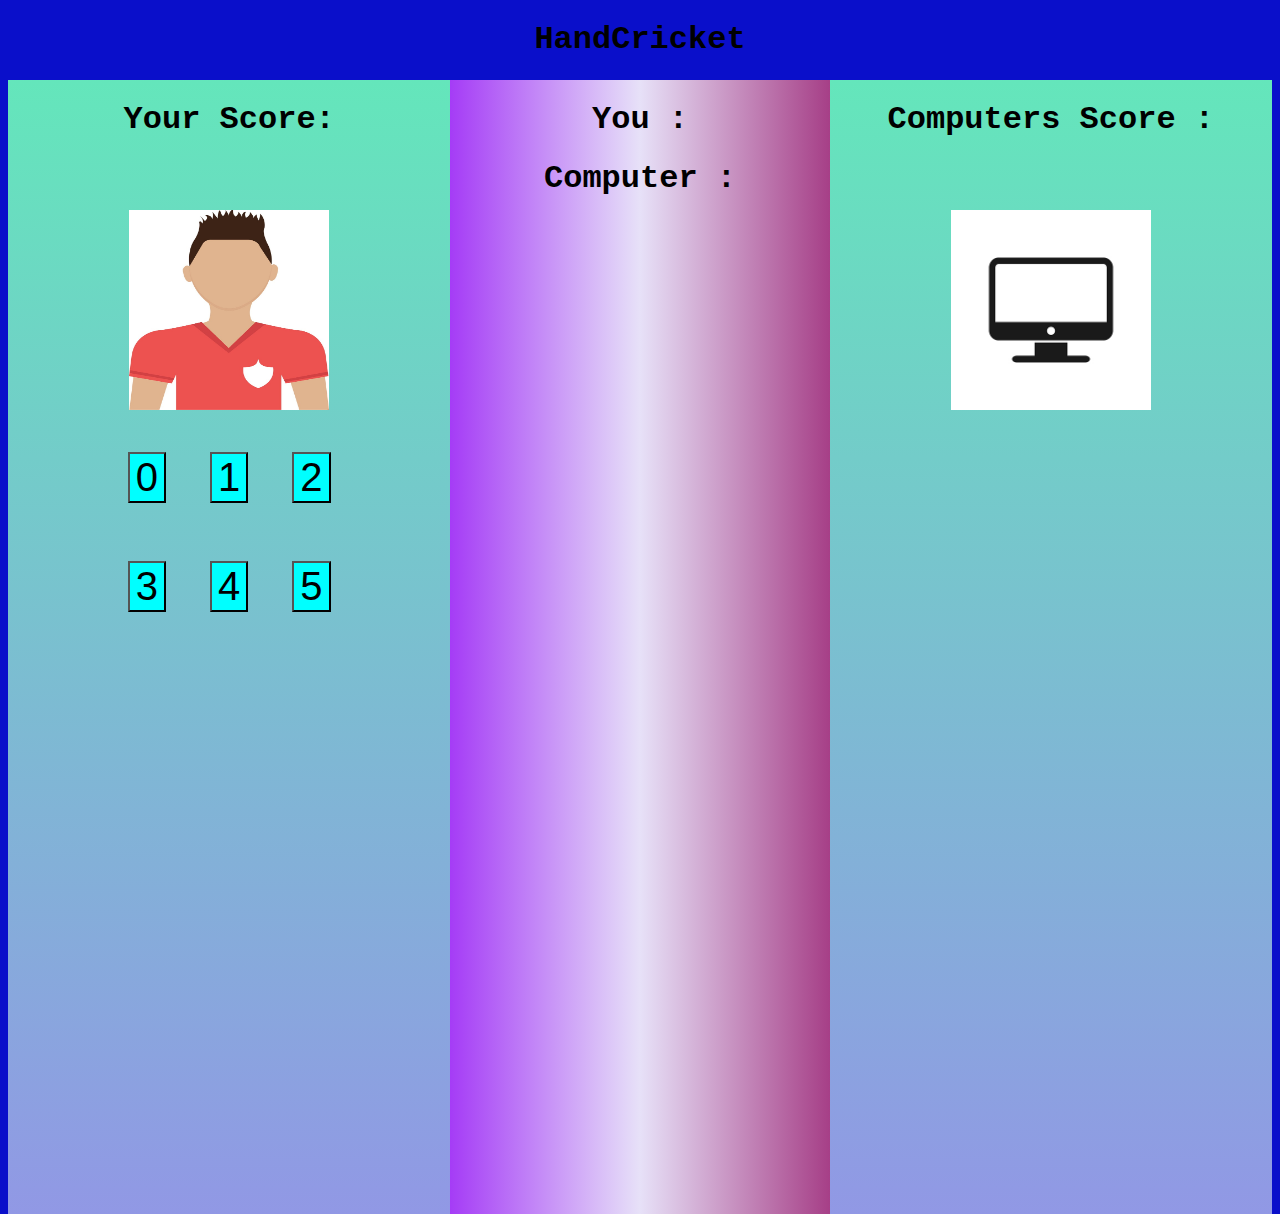
==== Digicricket-main/page2.html @ 7404e1b6 "initial" ====
<!DOCTYPE html>
<html lang="en">
  <head>
    <meta charset="UTF-8" />
    <meta http-equiv="X-UA-Compatible" content="IE=edge" />
    <meta name="viewport" content="width=device-width, initial-scale=1.0" />
    <title>DigiCricket</title>
    <link rel="stylesheet" href="style1.css" />
    <link
      rel="stylesheet"
      href="https://cdnjs.cloudflare.com/ajax/libs/animate.css/3.7.2/animate.min.css"
    />

    <link
      href="https://cdn.jsdelivr.net/npm/bootstrap@5.3.0-alpha3/dist/css/bootstrap.min.css"
      rel="stylesheet"
      integrity="sha384-KK94CHFLLe+nY2dmCWGMq91rCGa5gtU4mk92HdvYe+M/SXH301p5ILy+dN9+nJOZ"
      crossorigin="anonymous"
    />

    <link
      rel="shortcut icon"
      href="../assets/favicon.png"
      type="image/x-icon"
    />
  </head>

  <body bgcolor="pacifica">
    <center>
      <h1>HandCricket</h1>
    </center>
    <div class="player">
      <center>
        <h1 id="score">Your Score:</h1>
        <img src="player.jpg" alt="player image " height="200" width="200" />
        <br />
        <br />
        <button
          onclick="addToScore(0)"
          id="btn1"
          class="btn btn-outline-danger btn-lg"
        >
          0
        </button>
        <button
          onclick="addToScore(1)"
          id="btn2"
          class="btn btn-outline-danger btn-lg"
        >
          1
        </button>
        <button
          onclick="addToScore(2)"
          id="btn3"
          class="btn btn-outline-danger btn-lg"
        >
          2
        </button>
        <br />
        <br />
        <button
          onclick="addToScore(3)"
          id="btn4"
          class="btn btn-outline-danger btn-lg"
        >
          3
        </button>
        <button
          onclick="addToScore(4)"
          id="btn5"
          class="btn btn-outline-danger btn-lg"
        >
          4
        </button>
        <button
          onclick="addToScore(5)"
          id="btn6"
          class="btn btn-outline-danger btn-lg"
        >
          5
        </button>
      </center>
    </div>

    <div class="cntSpc">
      <center>
        <h1 id="userChoice">You :</h1>
        <h1 id="compChoice">Computer :</h1>
        <h1 id="status"></h1>
        <h1 id="status2"></h1>
        <h1 id="status3"></h1>
      </center>
    </div>

    <div class="comp">
      <center>
        <h1 id="compScore">Computers Score :</h1>
        <img src="comp.jpg" alt="computer" height="200" width="200" />
      </center>
    </div>

    <script src="script.js"></script>
    <script
      src="https://cdn.jsdelivr.net/npm/bootstrap@5.3.0-alpha3/dist/js/bootstrap.bundle.min.js"
      integrity="sha384-ENjdO4Dr2bkBIFxQpeoTz1HIcje39Wm4jDKdf19U8gI4ddQ3GYNS7NTKfAdVQSZe"
      crossorigin="anonymous"
    ></script>
    <script src="https://ajax.googleapis.com/ajax/libs/jquery/3.6.3/jquery.min.js"></script>
  </body>
</html>
---- Digicricket-main/style1.css ----
/*
Made by Vinayak Handa
github.com/vinayakhanda
*/

#score {
  font-family: "Courier New", Courier, monospace;
}
.player {
  height: 30cm;
  width: 35%;
  border: 1;
  background-image: linear-gradient(#64e6bb, #9198e5);
  float: left;
}
img {
  /* padding-left: 120px; */
  padding-top: 50px;
}
button {
  background-color: aqua;
  font-size: 40px;
  font-family: "Trebuchet MS", "Lucida Sans Unicode", "Lucida Grande",
    "Lucida Sans", Arial, sans-serif;
  margin: 20px;
}
h1 {
  font-family: "Courier New", Courier, monospace;
}
.cntSpc {
  height: 30cm;
  width: 30%;
  border: 1;
  background-image: linear-gradient(270deg, #a63f87, #e7e1f8, #a53cf6);
  float: left;
}
.comp {
  height: 30cm;
  width: 35%;
  border: 1;
  background-image: linear-gradient(#64e6bb, #9198e5);
  float: left;
}

#btn1:hover {
}
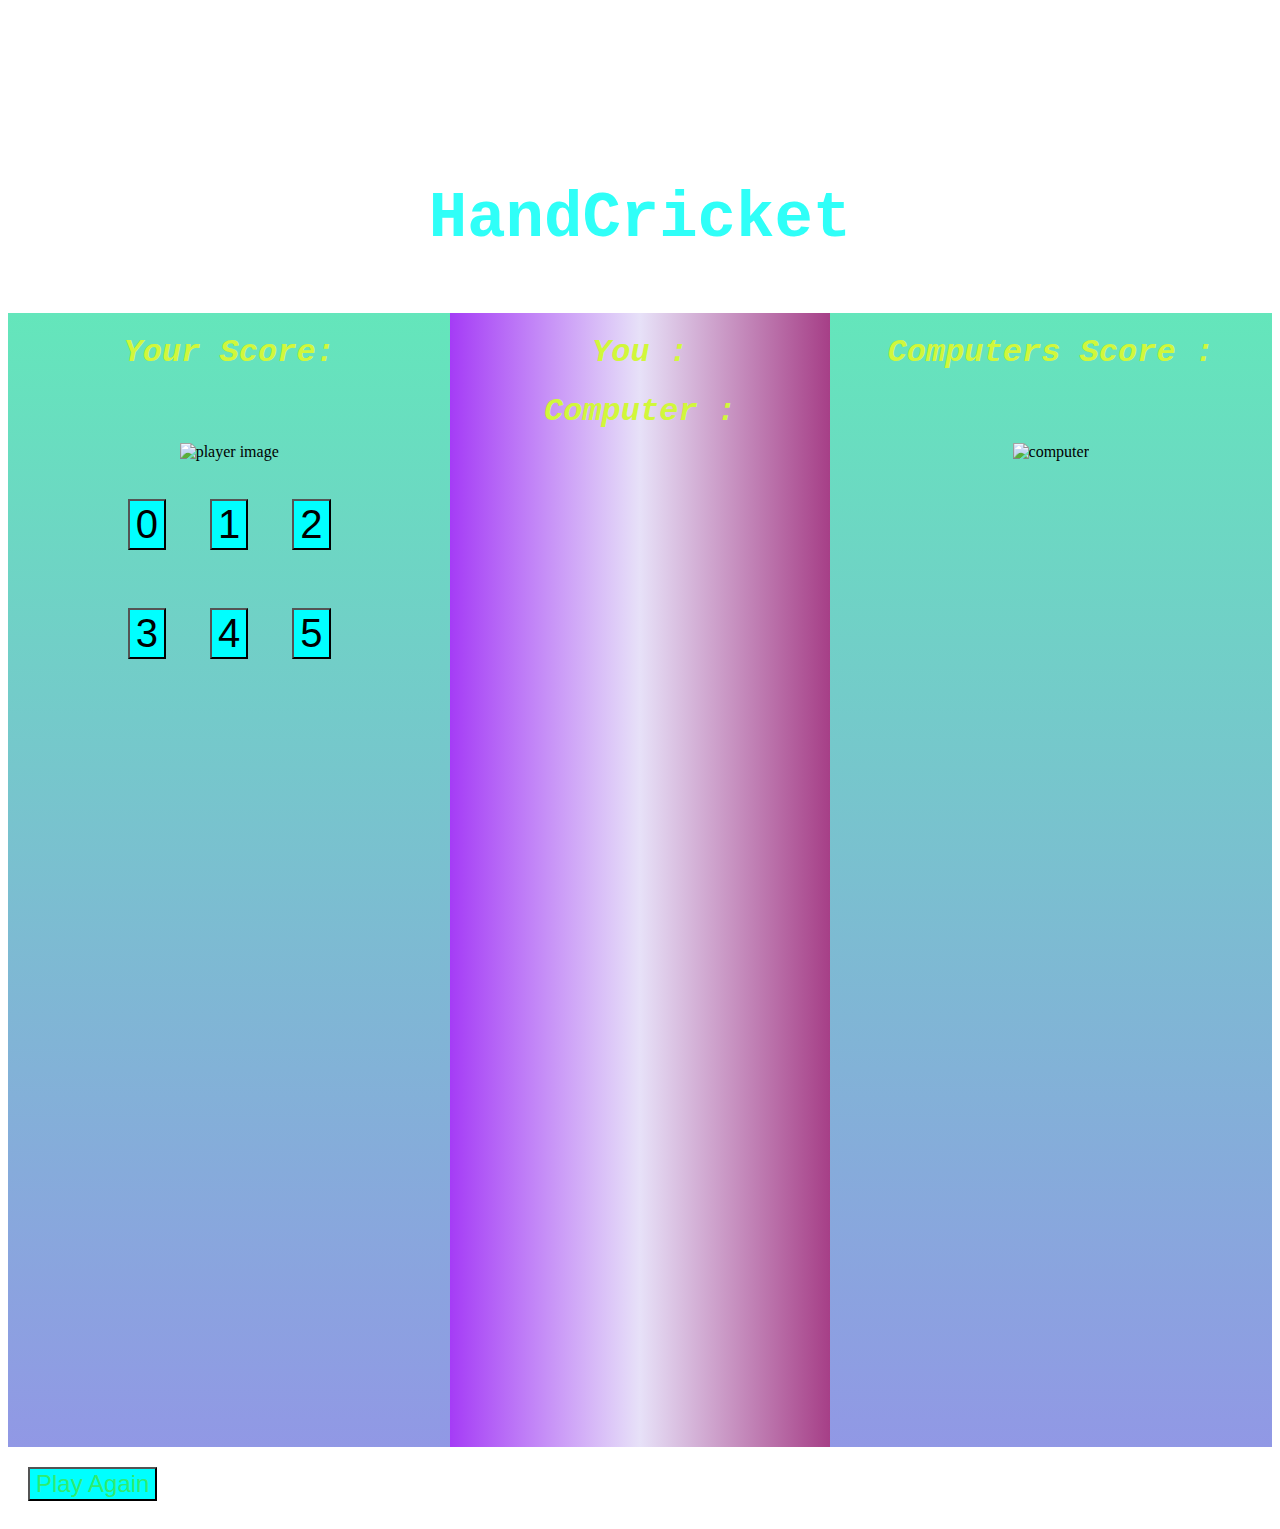
==== commit e189c049: "Update page2.html" ====
--- a/Digicricket-main/page2.html
+++ b/Digicricket-main/page2.html
@@ -4,7 +4,7 @@
     <meta charset="UTF-8" />
     <meta http-equiv="X-UA-Compatible" content="IE=edge" />
     <meta name="viewport" content="width=device-width, initial-scale=1.0" />
-    <title>DigiCricket</title>
+    <title>HandCricket</title>
     <link rel="stylesheet" href="style1.css" />
     <link
       rel="stylesheet"
@@ -25,34 +25,45 @@
     />
   </head>
 
-  <body bgcolor="pacifica">
+  <body>
+    <video autoplay loop muted plays-inline class="video">
+      <source src="../assets/page2.mp4" type="video/mp4" />
+    </video>
+
     <center>
-      <h1>HandCricket</h1>
+      <h1><b style="color: rgb(47, 255, 248); font-size: 4rem"> HandCricket </b></h1>
+
     </center>
+    <br><br>
     <div class="player">
       <center>
-        <h1 id="score">Your Score:</h1>
-        <img src="player.jpg" alt="player image " height="200" width="200" />
+        <h1 style="color: rgb(209, 247, 59);" id="score"><em><b>Your Score:</b></em></h1>
+        <img
+          src="../assets/cricket-player-7293770.jpg"
+          alt="player image "
+          height="250"
+          width="200"
+        />
         <br />
         <br />
         <button
           onclick="addToScore(0)"
           id="btn1"
-          class="btn btn-outline-danger btn-lg"
+          class="btn btn-outline-primary btn-info btn-lg"
         >
           0
         </button>
         <button
           onclick="addToScore(1)"
           id="btn2"
-          class="btn btn-outline-danger btn-lg"
+          class="btn btn-outline-primary btn-info btn-lg"
         >
           1
         </button>
         <button
           onclick="addToScore(2)"
           id="btn3"
-          class="btn btn-outline-danger btn-lg"
+          class="btn btn-outline-primary btn-info btn-lg"
         >
           2
         </button>
@@ -61,21 +72,21 @@
         <button
           onclick="addToScore(3)"
           id="btn4"
-          class="btn btn-outline-danger btn-lg"
+          class="btn btn-outline-primary btn-info btn-lg"
         >
           3
         </button>
         <button
           onclick="addToScore(4)"
           id="btn5"
-          class="btn btn-outline-danger btn-lg"
+          class="btn btn-outline-primary btn-info btn-lg"
         >
           4
         </button>
         <button
           onclick="addToScore(5)"
           id="btn6"
-          class="btn btn-outline-danger btn-lg"
+          class="btn btn-outline-primary btn-info btn-lg"
         >
           5
         </button>
@@ -84,8 +95,8 @@
 
     <div class="cntSpc">
       <center>
-        <h1 id="userChoice">You :</h1>
-        <h1 id="compChoice">Computer :</h1>
+        <h1 style="color: rgb(209, 247, 59);" id="userChoice"><em><b>You :</b></em></h1>
+        <h1 style="color: rgb(209, 247, 59);"id="compChoice"><em><b>Computer :</b></em></h1>
         <h1 id="status"></h1>
         <h1 id="status2"></h1>
         <h1 id="status3"></h1>
@@ -94,10 +105,27 @@
 
     <div class="comp">
       <center>
-        <h1 id="compScore">Computers Score :</h1>
-        <img src="comp.jpg" alt="computer" height="200" width="200" />
+        <h1 style="color: rgb(209, 247, 59);" id="compScore"><em><b> Computers Score :</b></em></h1>
+        <img
+          src="../assets/497-4974591_cartoon-clipart-computer-hd-png-download.png"
+          alt="computer"
+          height="250"
+          width="200"
+        />
       </center>
     </div>
+
+    <button
+      style="font-size: x-large"
+      class="btn btn-danger btn-lg animated infinite bounce heartBeat delay-2s"
+      id="play-again"
+    >
+      <a
+        style="color: rgb(48, 236, 111); text-decoration: none"
+        href="page2.html"
+        >Play Again</a
+      >
+    </button>
 
     <script src="script.js"></script>
     <script
--- a/Digicricket-main/style1.css
+++ b/Digicricket-main/style1.css
@@ -1,7 +1,4 @@
-/*
-Made by Vinayak Handa
-github.com/vinayakhanda
-*/
+
 
 #score {
   font-family: "Courier New", Courier, monospace;
